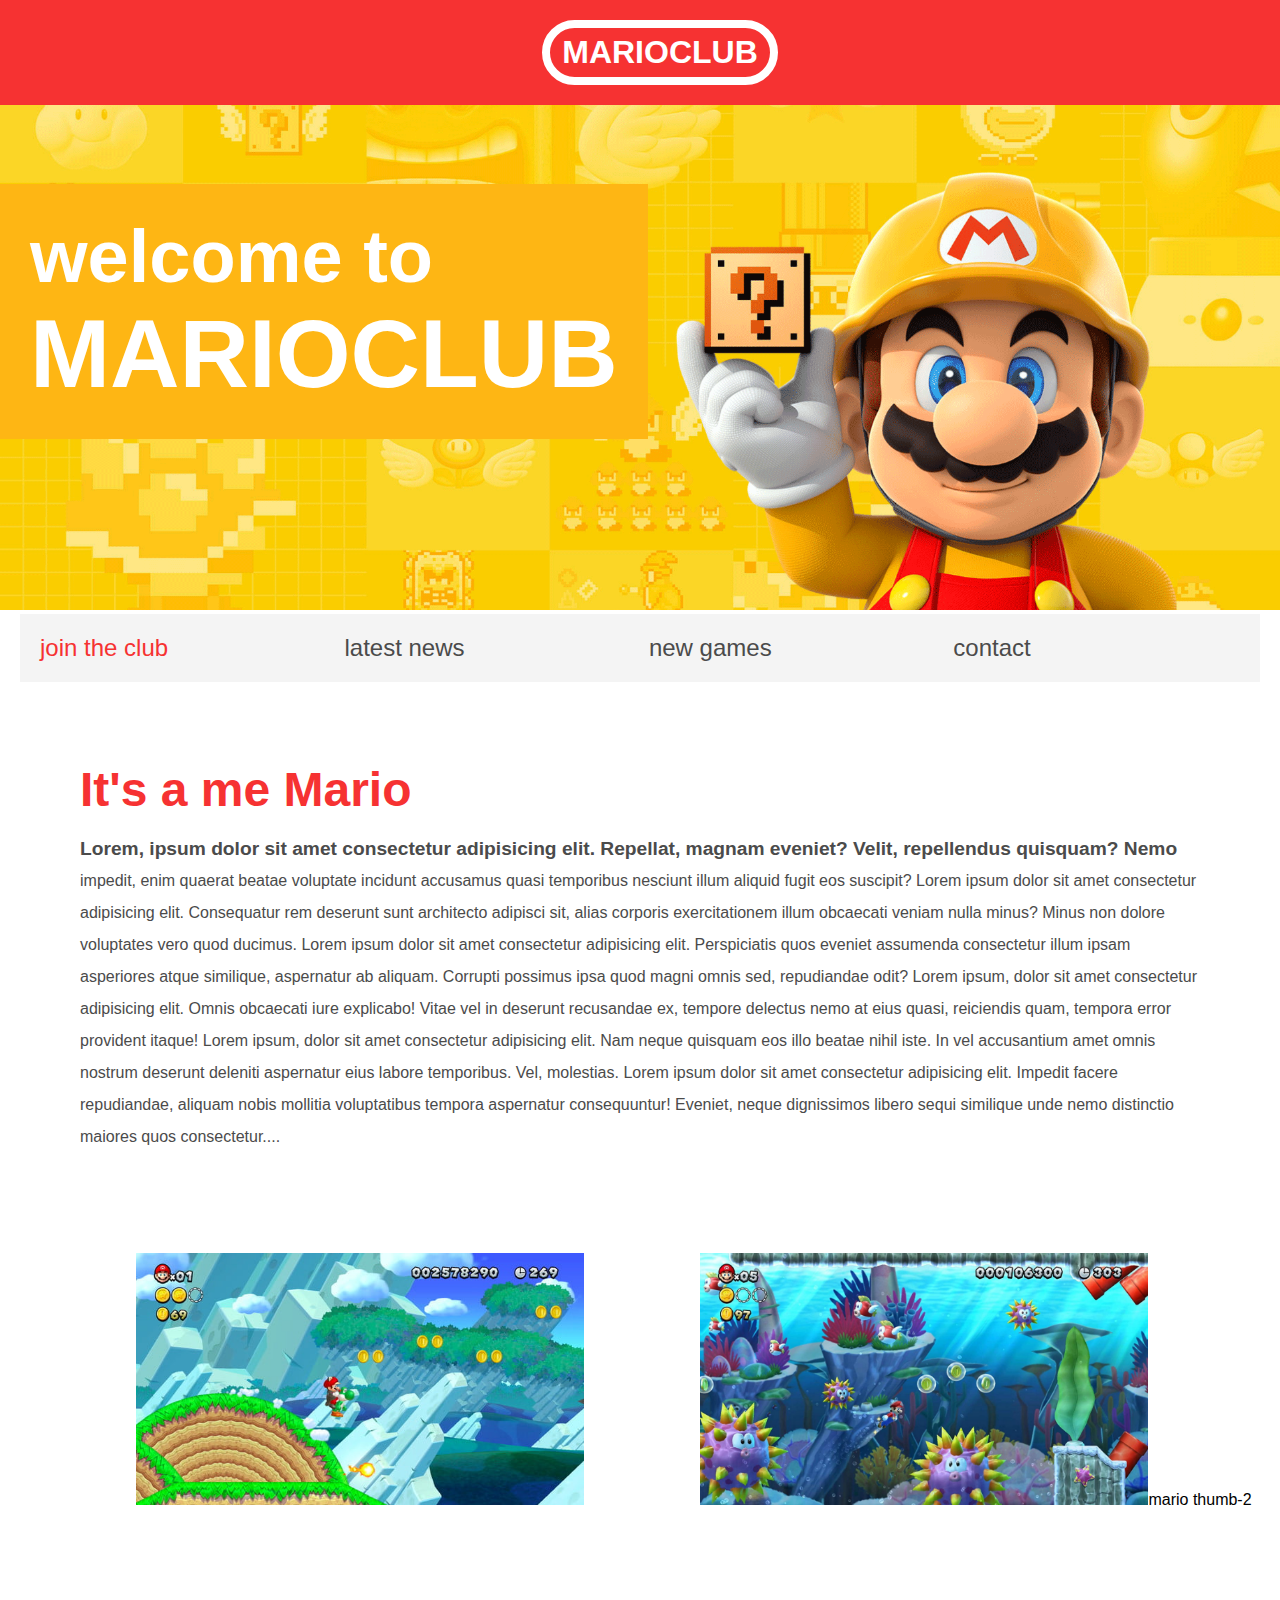
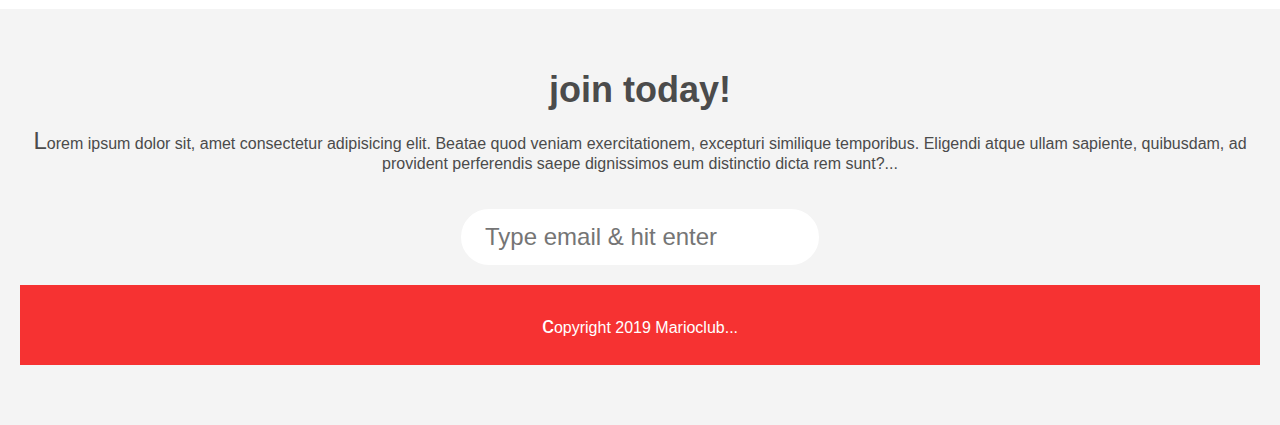
==== index.html @ 7910c2c3 "Edit hrefs" ====
<!DOCTYPE html>
<html>
    <head>
        <meta name="viewport" content="width=device-width, initial-scale=1.0">
        <title>MARIOCLUB</title>
        <link rel="stylesheet" href="style.css">
    </head>
    <body>
        <header>
            <h1>MARIOCLUB</h1>
        </header>
        <SEction class="BANNER">
            <IMg src="img/banner.png" alt="MARIOCLUB welcome banner"></IMg>
            <div class="welcome">
                <h2>welcome to <br><span>MARIOCLUB</span></h2>
            </div>
        </SEction>
        <nav class="main-nav">
            <li><a href="#" class="join">join the club</a></li>
            <li><a href="#">latest news</a></li>
            <li><a href="#">new games</a></li>
            <li><a href="#">contact</a></li>
        </nav>
        <main>
            <article>
                <h2>It's a me Mario</h2>
                <p>Lorem, ipsum dolor sit amet consectetur adipisicing elit. Repellat, magnam eveniet? Velit, repellendus quisquam? Nemo impedit, enim quaerat beatae voluptate incidunt accusamus quasi temporibus nesciunt illum aliquid fugit eos suscipit? Lorem ipsum dolor sit amet consectetur adipisicing elit. Consequatur rem deserunt sunt architecto adipisci sit, alias corporis exercitationem illum obcaecati veniam nulla minus? Minus non dolore voluptates vero quod ducimus. Lorem ipsum dolor sit amet consectetur adipisicing elit. Perspiciatis quos eveniet assumenda consectetur illum ipsam asperiores atque similique, aspernatur ab aliquam. Corrupti possimus ipsa quod magni omnis sed, repudiandae odit? Lorem ipsum, dolor sit amet consectetur adipisicing elit. Omnis obcaecati iure explicabo! Vitae vel in deserunt recusandae ex, tempore delectus nemo at eius quasi, reiciendis quam, tempora error provident itaque! Lorem ipsum, dolor sit amet consectetur adipisicing elit. Nam neque quisquam eos illo beatae nihil iste. In vel accusantium amet omnis nostrum deserunt deleniti aspernatur eius labore temporibus. Vel, molestias. Lorem ipsum dolor sit amet consectetur adipisicing elit. Impedit facere repudiandae, aliquam nobis mollitia voluptatibus tempora aspernatur consequuntur! Eveniet, neque dignissimos libero sequi similique unde nemo distinctio maiores quos consectetur.</p>
            </article>
            <ul class="images">
                <li><img src="img/thumb-1.png" alt="mario thumb-1"></li>
                <li><img src="img/thumb-2.png">mario thumb-2</li>
            </ul>
        </main>
        <section class="join">
            <h2>join today!</h2>
            <p>Lorem ipsum dolor sit, amet consectetur adipisicing elit. Beatae quod veniam exercitationem, excepturi similique temporibus. Eligendi atque ullam sapiente, quibusdam, ad provident perferendis saepe dignissimos eum distinctio dicta rem sunt?</p>
            <form>
                <input type="email" name="email" placeholder="Type email & hit enter " required>
                <footer>
                    <p class="copyright">copyright 2019 Marioclub</p>
                </footer>
            </form>
        </section>
    </body>
</html>
---- style.css ----
body,ul,li,h1,h2,a{
  margin: 0;
  padding: 0;
  font-family: arial;
}
header{
background-color: #f63232;
padding: 20px;
text-align: center;
position: fixed;
width: 100%;
z-index: 1;
top: 0;
left: 0;
}
header h1{
  color: white;
  border: 8px solid white;
  border-radius: 36px;
  padding: 6px 12px;
  display: inline-block
}
.BANNER{
    position: relative;
    
}
.BANNER img{
    max-width: 100%;
}
.BANNER .welcome{
  background-color: #feb614;
  color: white;
  padding: 30px;
  position: absolute;
  left: 0;
  top: 30%;
}
.BANNER h2{
  font-size: 74px;
}
.BANNER h2 span{
  font-size: 1.3em;
}
nav{
  background-color: #f4f4f4;
padding: 20px;
position: sticky;
top: 106px;

}
.main-nav{
  white-space: nowrap;
  max-width: 1200px;
  margin: 0 auto ;
}
nav li{
  width: 25%;
  font-size: 24px;
  display: inline-block
}
nav li a{
  text-decoration: none;
  color: #4b4b4b;
}
nav li a.join{color: #f63232;}
main{
  max-width: 1200px;
  width: 80px auto;
  margin: 80px auto;
  padding: 0 40px;
box-sizing: border-box;
}
article h2{
  color: #f63232;
  font-size: 48px;
}
article p{
  line-height: 2em;
  color: #4b4b4b;
}
.images{
  text-align: center;
  margin: 80px 0;
  white-space: nowrap;
}
.images li{
  display: inline-block;
  width: 40%;
  margin: 20px 5%;
}
.images li img{
  max-width: 100%;
}
section.join{
  background-color: #f4f4f4;
  text-align: center;
  padding: 60px 20px;
  color: #4b4b4b;
}
.join h2{
  font-size: 36px;
}
form input{
  margin: 20px 0;
  padding: 10px 20px;
  font-size: 24px;
  border-radius: 28px;
  border: 4px solid white;
}
footer{
  background-color: #f63232;
  color: white;
  padding: 10px;
  text-align: center;
}
/* pseudo classes */
nav li a:hover{
  text-decoration: underline;
}
.images li:hover{
  position: relative;
  top: -4px;
}
form input:focus{
border: 4px dashed #4b4b4b;
outline: none;
} 
form input:valid{
  border: 4px solid #71d300;
}
article p::first-line{
  font-weight: bold;
  font-size: 1.2em;
}
section.join p::first-letter{
font-size: 1.5em;
}
p::selection{
  background-color: #f63232;
  color: white;
}
p::after{
  content: "...";
}
@media screen and (max-width: 700px) {
  .BANNER .welcome h2{
    font-size: 60px;
}
nav li{
  font-size: 18px;
}
}
@media screen and (max-width: 500px) {
  .BANNER .welcome h2{
    font-size: 40px;
}
nav li{
  font-size: 12px;
}
}

@media screen and (max-width: 400px) {
  .BANNER .welcome{
position: relative;
text-align: center;
padding: 10px
}
.BANNER .welcome br{
  display: none;
}
.BANNER .welcome h2{
  font-size: 25px;
}
.BANNER .welcome span {
  font-size: 1em;
}
.images li{
  width: 100%;
  margin: 20px auto;
  display: block;
}
}
@media screen and (max-width: 300px) {
nav li{
  font-size: 20px;
  display: block;
  width: 100%;
  margin: 12px 0;

}
header{
  position: relative;
}
nav{
  top: 0;
}
}
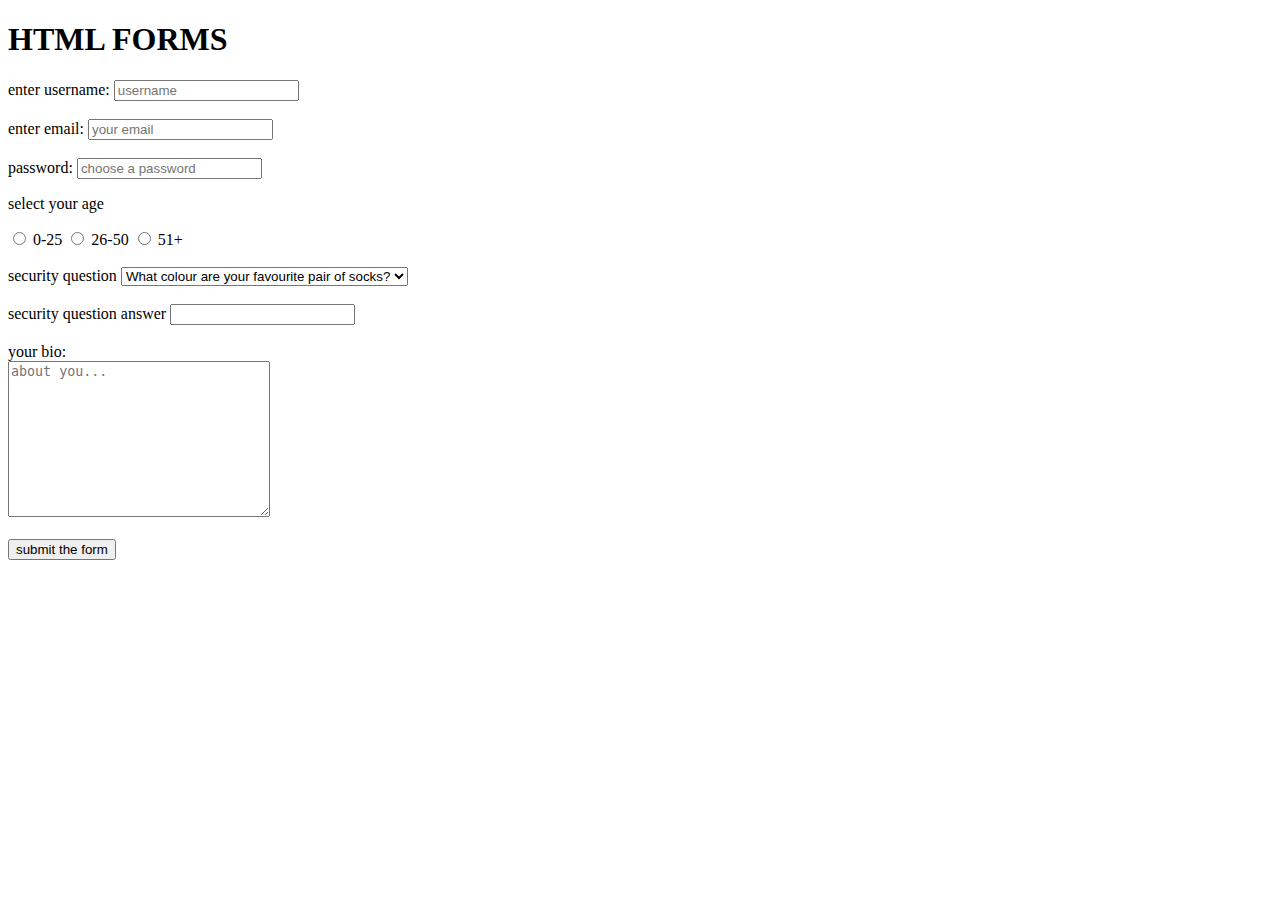
==== commit 00624552: "intial commit" ====
--- a/index.html
+++ b/index.html
@@ -1,45 +1,44 @@
 <!DOCTYPE html>
 <html>
     <head>
-        <meta name="viewport" content="width=device-width, initial-scale=1.0">
-        <title>MARIOCLUB</title>
-        <link rel="stylesheet" href="style.css">
+        <title>HTML FORMS</title>
+        <h1>HTML FORMS</h1>
+        <form>
+            <label for="username">enter username:</label>
+            <input type="text" id="username" name="username" placeholder="username" required>
+            <br><br>
+            <label for="email">enter email:</label>
+            <input type="email" id="email" name="email" placeholder="your email" required>
+            <br><br>
+            <label for="password">password:</label>
+            <input type="password" id="password" name="password" placeholder="choose a password" required>
+            <p>select your age</p>
+            <input type="radio" name="age" value="0-25" id="option-1">
+            <label for="option-1">0-25</label>
+            <input type="radio" name="age" value="26-50" id="option-2">
+            <label for="option-2">26-50</label>
+            <input type="radio" name="age" value="51+" id="option-3">
+            <label for="option-3">51+</label>
+            <br><br>
+            <label for="question:">security question</label>
+            <select name="question" id="question">
+                <option value="q1">What colour are your favourite pair of socks?</option>
+                <option value="q2">if you could be a vegetable, what it be?</option>
+                <option value="q3">what is your best security question?</option>
+            </select>
+            <br><br>
+            <label for="answer">security question answer</label>
+            <input type="text" name="answer" id="answer">
+            <br><br>
+            <label for="bio">your bio:</label><br>
+            <textarea name="bio" id="bio" cols="30" rows="10" placeholder="about you..."></textarea>
+            <br><br>
+            <input type="submit" value="submit the form">                    
+
+        </form>
     </head>
     <body>
-        <header>
-            <h1>MARIOCLUB</h1>
-        </header>
-        <SEction class="BANNER">
-            <IMg src="img/banner.png" alt="MARIOCLUB welcome banner"></IMg>
-            <div class="welcome">
-                <h2>welcome to <br><span>MARIOCLUB</span></h2>
-            </div>
-        </SEction>
-        <nav class="main-nav">
-            <li><a href="#" class="join">join the club</a></li>
-            <li><a href="#">latest news</a></li>
-            <li><a href="#">new games</a></li>
-            <li><a href="#">contact</a></li>
-        </nav>
-        <main>
-            <article>
-                <h2>It's a me Mario</h2>
-                <p>Lorem, ipsum dolor sit amet consectetur adipisicing elit. Repellat, magnam eveniet? Velit, repellendus quisquam? Nemo impedit, enim quaerat beatae voluptate incidunt accusamus quasi temporibus nesciunt illum aliquid fugit eos suscipit? Lorem ipsum dolor sit amet consectetur adipisicing elit. Consequatur rem deserunt sunt architecto adipisci sit, alias corporis exercitationem illum obcaecati veniam nulla minus? Minus non dolore voluptates vero quod ducimus. Lorem ipsum dolor sit amet consectetur adipisicing elit. Perspiciatis quos eveniet assumenda consectetur illum ipsam asperiores atque similique, aspernatur ab aliquam. Corrupti possimus ipsa quod magni omnis sed, repudiandae odit? Lorem ipsum, dolor sit amet consectetur adipisicing elit. Omnis obcaecati iure explicabo! Vitae vel in deserunt recusandae ex, tempore delectus nemo at eius quasi, reiciendis quam, tempora error provident itaque! Lorem ipsum, dolor sit amet consectetur adipisicing elit. Nam neque quisquam eos illo beatae nihil iste. In vel accusantium amet omnis nostrum deserunt deleniti aspernatur eius labore temporibus. Vel, molestias. Lorem ipsum dolor sit amet consectetur adipisicing elit. Impedit facere repudiandae, aliquam nobis mollitia voluptatibus tempora aspernatur consequuntur! Eveniet, neque dignissimos libero sequi similique unde nemo distinctio maiores quos consectetur.</p>
-            </article>
-            <ul class="images">
-                <li><img src="img/thumb-1.png" alt="mario thumb-1"></li>
-                <li><img src="img/thumb-2.png">mario thumb-2</li>
-            </ul>
-        </main>
-        <section class="join">
-            <h2>join today!</h2>
-            <p>Lorem ipsum dolor sit, amet consectetur adipisicing elit. Beatae quod veniam exercitationem, excepturi similique temporibus. Eligendi atque ullam sapiente, quibusdam, ad provident perferendis saepe dignissimos eum distinctio dicta rem sunt?</p>
-            <form>
-                <input type="email" name="email" placeholder="Type email & hit enter " required>
-                <footer>
-                    <p class="copyright">copyright 2019 Marioclub</p>
-                </footer>
-            </form>
-        </section>
-    </body>
+
+    
+</body>
 </html>